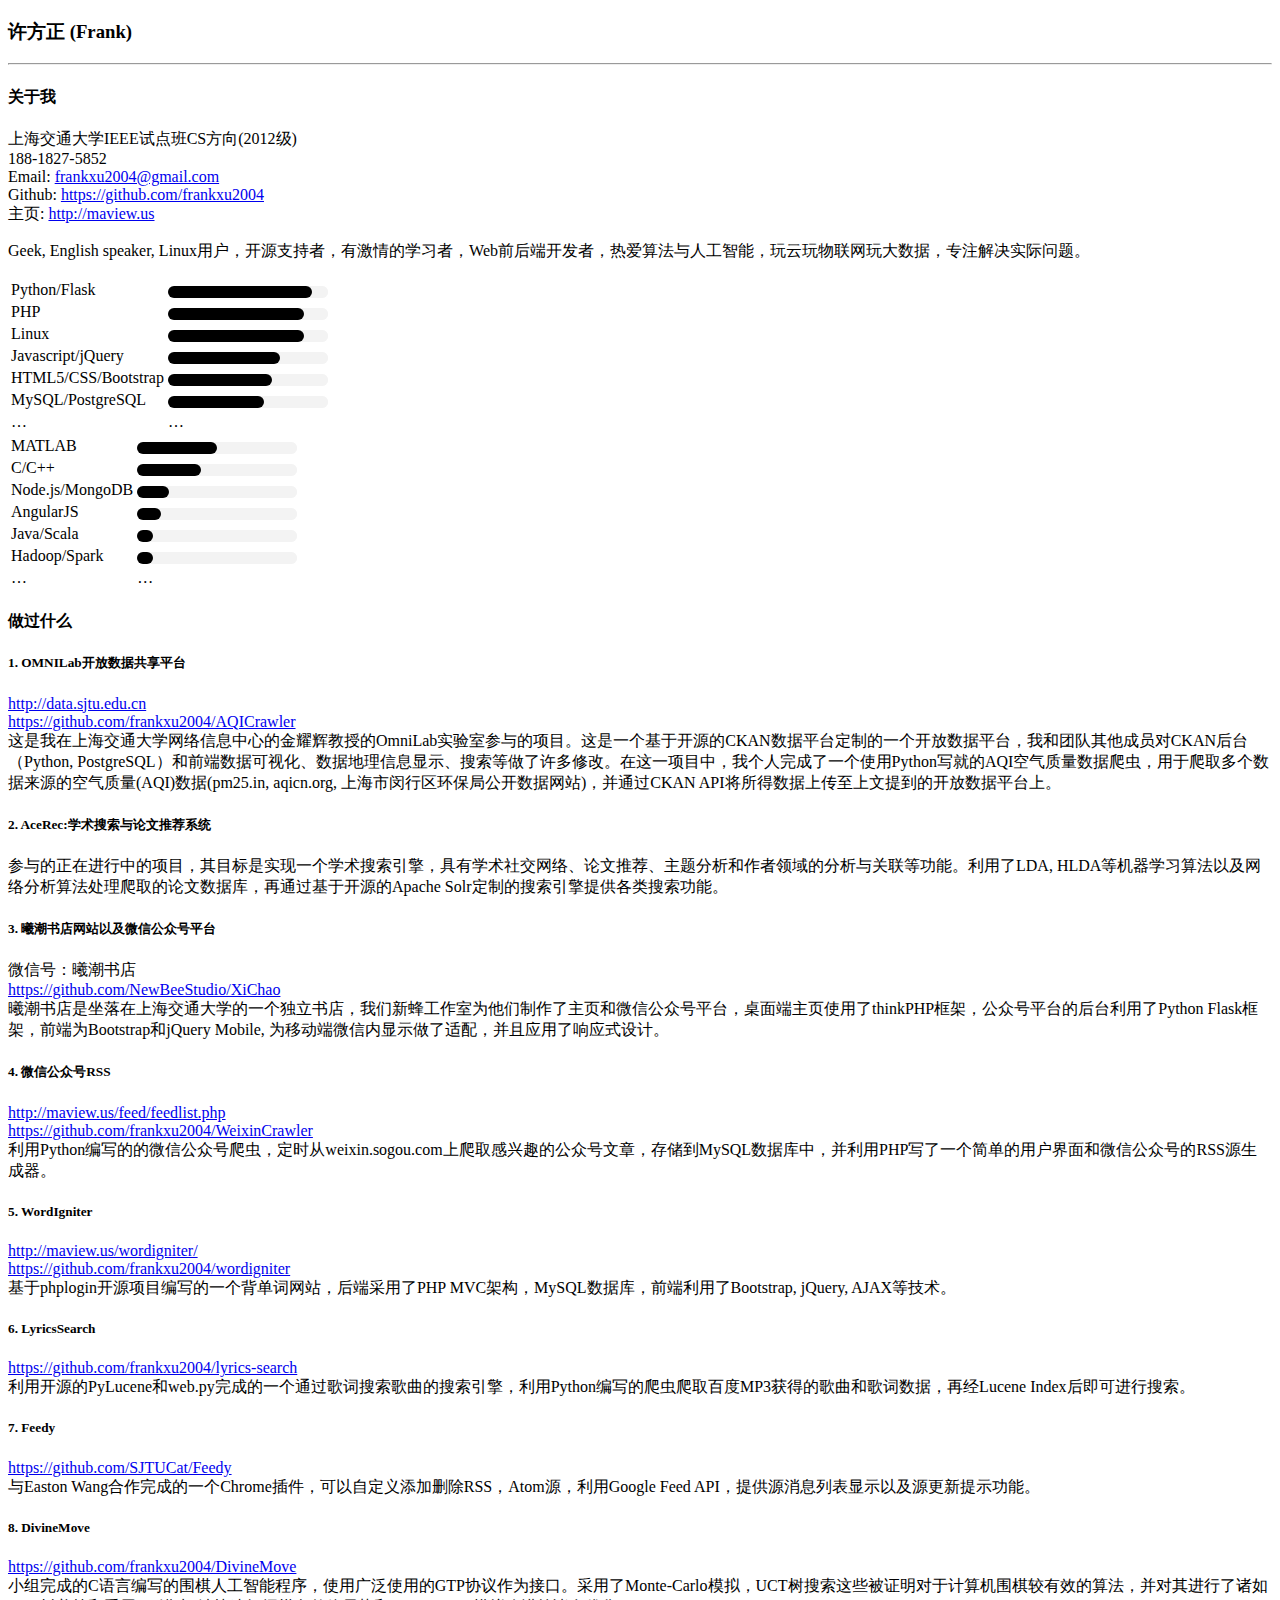
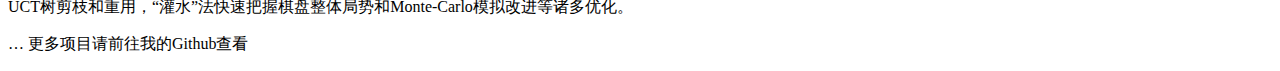
==== cv_cn.html @ fd247d7c "open sourced my homepage portal" ====
<!DOCTYPE html>
<html>

<head>
    <meta charset="utf-8">
    <meta name="viewport" content="width=device-width, initial-scale=1.0">
    <title>简历</title>
    <link rel="stylesheet" href="https://stackedit.io/res-min/themes/base.css" />
    <link rel="stylesheet" href="stylesheets/cv.css" />
    <script type="text/javascript" src="https://cdn.mathjax.org/mathjax/latest/MathJax.js?config=TeX-AMS_HTML"></script>
</head>

<body>
    <div class="container">
        <h3 id="简历">许方正 (Frank)</h3>
        <hr>
        <h4 id="关于我"><strong>关于我</strong></h4>
        <p>
            上海交通大学IEEE试点班CS方向(2012级)
            <br> 188-1827-5852
            <br> Email: <a href="mailto:frankxu2004@gmail.com">frankxu2004@gmail.com</a>
            <br> Github: <a href="https://github.com/frankxu2004">https://github.com/frankxu2004</a>
            <br> 主页: <a href="http://maview.us">http://maview.us</a>
        </p>
        <p>Geek, English speaker, Linux用户，开源支持者，有激情的学习者，Web前后端开发者，热爱算法与人工智能，玩云玩物联网玩大数据，专注解决实际问题。</p>

        <div class="col-md-6">
            <table>
                <tbody>
                    <tr>
                        <td>Python/Flask</td>
                        <td>
                            <progress max="100" value="90"></progress>
                        </td>
                    </tr>
                    <tr>
                        <td>PHP</td>
                        <td>
                            <progress max="100" value="85"></progress>
                        </td>
                    </tr>
                    <tr>
                        <td>Linux</td>
                        <td>
                            <progress max="100" value="85"></progress>
                        </td>
                    </tr>
                    <tr>
                        <td>Javascript/jQuery</td>
                        <td>
                            <progress max="100" value="70"></progress>
                        </td>
                    </tr>
                    <tr>
                        <td>HTML5/CSS/Bootstrap</td>
                        <td>
                            <progress max="100" value="65"></progress>
                        </td>
                    </tr>
                    <tr>
                        <td>MySQL/PostgreSQL</td>
                        <td>
                            <progress max="100" value="60"></progress>
                        </td>
                    </tr>
                    <tr>
                        <td>…</td>
                        <td>…</td>
                    </tr>
                </tbody>
            </table>
        </div>
        <div class="col-md-6">
            <table>
                <tbody>
                    <tr>
                        <td>MATLAB</td>
                        <td>
                            <progress max="100" value="50"></progress>
                        </td>
                    </tr>
                    <tr>
                        <td>C/C++</td>
                        <td>
                            <progress max="100" value="40"></progress>
                        </td>
                    </tr>
                    <tr>
                        <td>Node.js/MongoDB</td>
                        <td>
                            <progress max="100" value="20"></progress>
                        </td>
                    </tr>
                    <tr>
                        <td>AngularJS</td>
                        <td>
                            <progress max="100" value="15"></progress>
                        </td>
                    </tr>
                    <tr>
                        <td>Java/Scala</td>
                        <td>
                            <progress max="100" value="10"></progress>
                        </td>
                    </tr>
                    <tr>
                        <td>Hadoop/Spark</td>
                        <td>
                            <progress max="100" value="10"></progress>
                        </td>
                    </tr>
                    <tr>
                        <td>…</td>
                        <td>…</td>
                    </tr>
                </tbody>
            </table>
        </div>
        <h4 id="做过什么"><strong>做过什么</strong></h4>
        <h5 id="1-omnilab开放数据共享平台"><strong>1. OMNILab开放数据共享平台</strong></h5>
        <p><a href="http://data.sjtu.edu.cn">http://data.sjtu.edu.cn</a>
            <br>
            <a href="https://github.com/frankxu2004/AQICrawler">https://github.com/frankxu2004/AQICrawler</a>
            <br> 这是我在上海交通大学网络信息中心的金耀辉教授的OmniLab实验室参与的项目。这是一个基于开源的CKAN数据平台定制的一个开放数据平台，我和团队其他成员对CKAN后台（Python, PostgreSQL）和前端数据可视化、数据地理信息显示、搜索等做了许多修改。在这一项目中，我个人完成了一个使用Python写就的AQI空气质量数据爬虫，用于爬取多个数据来源的空气质量(AQI)数据(pm25.in, aqicn.org, 上海市闵行区环保局公开数据网站)，并通过CKAN API将所得数据上传至上文提到的开放数据平台上。</p>
        <h5 id="2-acerec学术搜索与论文推荐系统"><strong>2. AceRec:学术搜索与论文推荐系统</strong></h5>
        <p>参与的正在进行中的项目，其目标是实现一个学术搜索引擎，具有学术社交网络、论文推荐、主题分析和作者领域的分析与关联等功能。利用了LDA, HLDA等机器学习算法以及网络分析算法处理爬取的论文数据库，再通过基于开源的Apache Solr定制的搜索引擎提供各类搜索功能。</p>
        <h5 id="3-曦潮书店网站以及微信公众号平台"><strong>3. 曦潮书店网站以及微信公众号平台</strong></h5>
        <p>微信号：曦潮书店
            <br>
            <a href="https://github.com/NewBeeStudio/XiChao">https://github.com/NewBeeStudio/XiChao</a>
            <br> 曦潮书店是坐落在上海交通大学的一个独立书店，我们新蜂工作室为他们制作了主页和微信公众号平台，桌面端主页使用了thinkPHP框架，公众号平台的后台利用了Python Flask框架，前端为Bootstrap和jQuery Mobile, 为移动端微信内显示做了适配，并且应用了响应式设计。</p>
        <h5 id="4-微信公众号RSS"><strong>4. 微信公众号RSS</strong></h5>
        <p><a href="http://maview.us/feed/feedlist.php">http://maview.us/feed/feedlist.php</a>
            <br>
            <a href="https://github.com/frankxu2004/WeixinCrawler">https://github.com/frankxu2004/WeixinCrawler</a>
            <br> 利用Python编写的的微信公众号爬虫，定时从weixin.sogou.com上爬取感兴趣的公众号文章，存储到MySQL数据库中，并利用PHP写了一个简单的用户界面和微信公众号的RSS源生成器。
        </p>
        <h5 id="5-wordigniter"><strong>5. WordIgniter</strong></h5>
        <p><a href="http://maview.us/wordigniter/">http://maview.us/wordigniter/</a>
            <br>
            <a href="https://github.com/frankxu2004/wordigniter">https://github.com/frankxu2004/wordigniter</a>
            <br> 基于phplogin开源项目编写的一个背单词网站，后端采用了PHP MVC架构，MySQL数据库，前端利用了Bootstrap, jQuery, AJAX等技术。</p>
        <h5 id="6-lyricssearch"><strong>6. LyricsSearch</strong></h5>
        <p><a href="https://github.com/frankxu2004/lyrics-search">https://github.com/frankxu2004/lyrics-search</a>
            <br> 利用开源的PyLucene和web.py完成的一个通过歌词搜索歌曲的搜索引擎，利用Python编写的爬虫爬取百度MP3获得的歌曲和歌词数据，再经Lucene Index后即可进行搜索。</p>
        <h5 id="7-feedy"><strong>7. Feedy</strong></h5>
        <p><a href="https://github.com/SJTUCat/Feedy">https://github.com/SJTUCat/Feedy</a>
            <br> 与Easton Wang合作完成的一个Chrome插件，可以自定义添加删除RSS，Atom源，利用Google Feed API，提供源消息列表显示以及源更新提示功能。</p>
        <h5 id="8-divinemove"><strong>8. DivineMove</strong></h5>
        <p><a href="https://github.com/frankxu2004/DivineMove">https://github.com/frankxu2004/DivineMove</a>
            <br> 小组完成的C语言编写的围棋人工智能程序，使用广泛使用的GTP协议作为接口。采用了Monte-Carlo模拟，UCT树搜索这些被证明对于计算机围棋较有效的算法，并对其进行了诸如UCT树剪枝和重用，“灌水”法快速把握棋盘整体局势和Monte-Carlo模拟改进等诸多优化。</p>
        <p>… 更多项目请前往我的Github查看</p>
    </div>
</body>

</html>
---- stylesheets/cv.css ----
progress {
    background-color: #f3f3f3;
    border: 0;
    height: 12px;
    border-radius: 9px;
}

progress::-webkit-progress-bar {
    background-color: #f3f3f3;
    border: 0;
    height: 12px;
    border-radius: 9px;
}

progress::-webkit-progress-value {
    background-color: #000000;
    border: 0;
    height: 12px;
    border-radius: 9px;
}

progress::-moz-progress-bar {
    background-color: #f3f3f3;
    border: 0;
    height: 12px;
    border-radius: 9px;
}

@media print {
  .col-md-1,
  .col-md-2,
  .col-md-3,
  .col-md-4,
  .col-md-5,
  .col-md-6,
  .col-md-7,
  .col-md-8,
  .col-md-9,
  .col-md-10,
  .col-md-11,
  .col-md-12 {
    float: left;
  }
  .col-md-12 {
    width: 100%;
  }
  .col-md-11 {
    width: 91.66666666666666%;
  }
  .col-md-10 {
    width: 83.33333333333334%;
  }
  .col-md-9 {
    width: 75%;
  }
  .col-md-8 {
    width: 66.66666666666666%;
  }
  .col-md-7 {
    width: 58.333333333333336%;
  }
  .col-md-6 {
    width: 50%;
  }
  .col-md-5 {
    width: 41.66666666666667%;
  }
  .col-md-4 {
    width: 33.33333333333333%;
  }
  .col-md-3 {
    width: 25%;
  }
  .col-md-2 {
    width: 16.666666666666664%;
  }
  .col-md-1 {
    width: 8.333333333333332%;
  }
  .col-md-pull-12 {
    right: 100%;
  }
  .col-md-pull-11 {
    right: 91.66666666666666%;
  }
  .col-md-pull-10 {
    right: 83.33333333333334%;
  }
  .col-md-pull-9 {
    right: 75%;
  }
  .col-md-pull-8 {
    right: 66.66666666666666%;
  }
  .col-md-pull-7 {
    right: 58.333333333333336%;
  }
  .col-md-pull-6 {
    right: 50%;
  }
  .col-md-pull-5 {
    right: 41.66666666666667%;
  }
  .col-md-pull-4 {
    right: 33.33333333333333%;
  }
  .col-md-pull-3 {
    right: 25%;
  }
  .col-md-pull-2 {
    right: 16.666666666666664%;
  }
  .col-md-pull-1 {
    right: 8.333333333333332%;
  }
  .col-md-pull-0 {
    right: 0;
  }
  .col-md-push-12 {
    left: 100%;
  }
  .col-md-push-11 {
    left: 91.66666666666666%;
  }
  .col-md-push-10 {
    left: 83.33333333333334%;
  }
  .col-md-push-9 {
    left: 75%;
  }
  .col-md-push-8 {
    left: 66.66666666666666%;
  }
  .col-md-push-7 {
    left: 58.333333333333336%;
  }
  .col-md-push-6 {
    left: 50%;
  }
  .col-md-push-5 {
    left: 41.66666666666667%;
  }
  .col-md-push-4 {
    left: 33.33333333333333%;
  }
  .col-md-push-3 {
    left: 25%;
  }
  .col-md-push-2 {
    left: 16.666666666666664%;
  }
  .col-md-push-1 {
    left: 8.333333333333332%;
  }
  .col-md-push-0 {
    left: 0;
  }
  .col-md-offset-12 {
    margin-left: 100%;
  }
  .col-md-offset-11 {
    margin-left: 91.66666666666666%;
  }
  .col-md-offset-10 {
    margin-left: 83.33333333333334%;
  }
  .col-md-offset-9 {
    margin-left: 75%;
  }
  .col-md-offset-8 {
    margin-left: 66.66666666666666%;
  }
  .col-md-offset-7 {
    margin-left: 58.333333333333336%;
  }
  .col-md-offset-6 {
    margin-left: 50%;
  }
  .col-md-offset-5 {
    margin-left: 41.66666666666667%;
  }
  .col-md-offset-4 {
    margin-left: 33.33333333333333%;
  }
  .col-md-offset-3 {
    margin-left: 25%;
  }
  .col-md-offset-2 {
    margin-left: 16.666666666666664%;
  }
  .col-md-offset-1 {
    margin-left: 8.333333333333332%;
  }
  .col-md-offset-0 {
    margin-left: 0;
  }
}
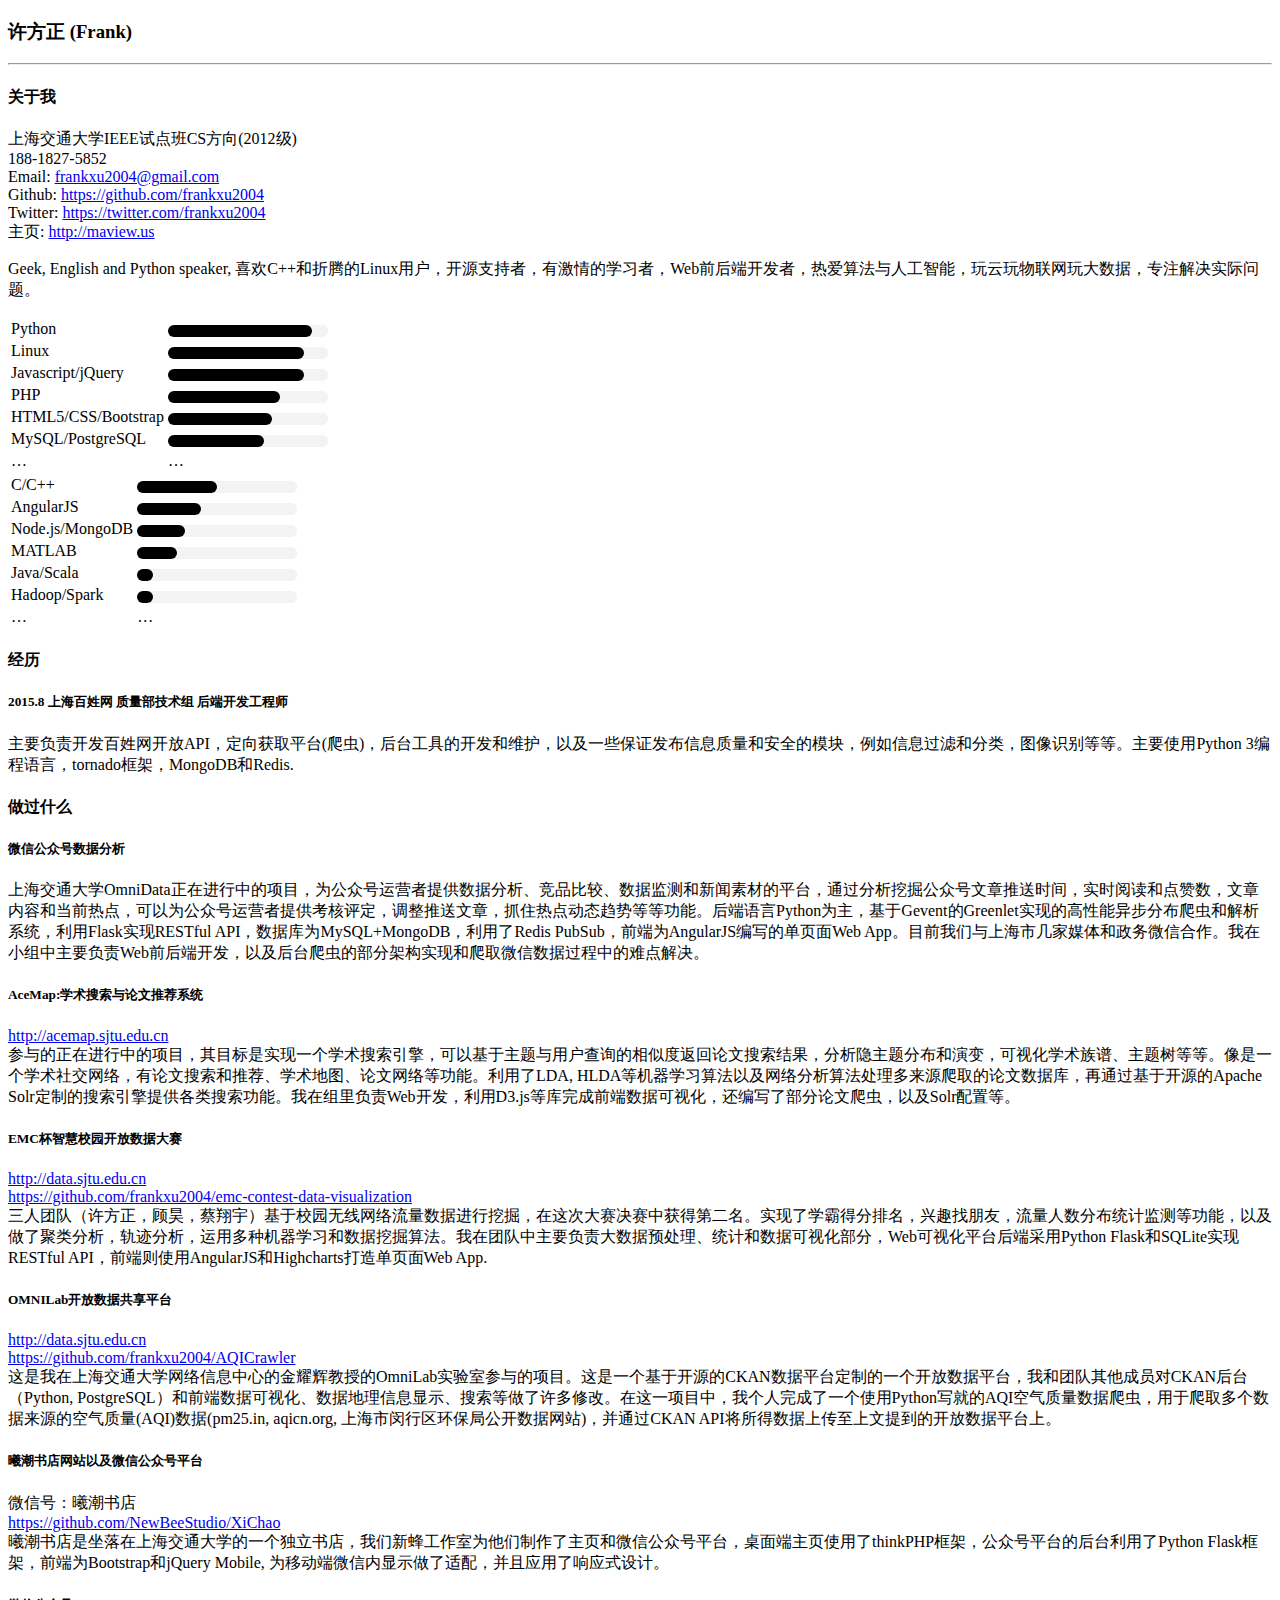
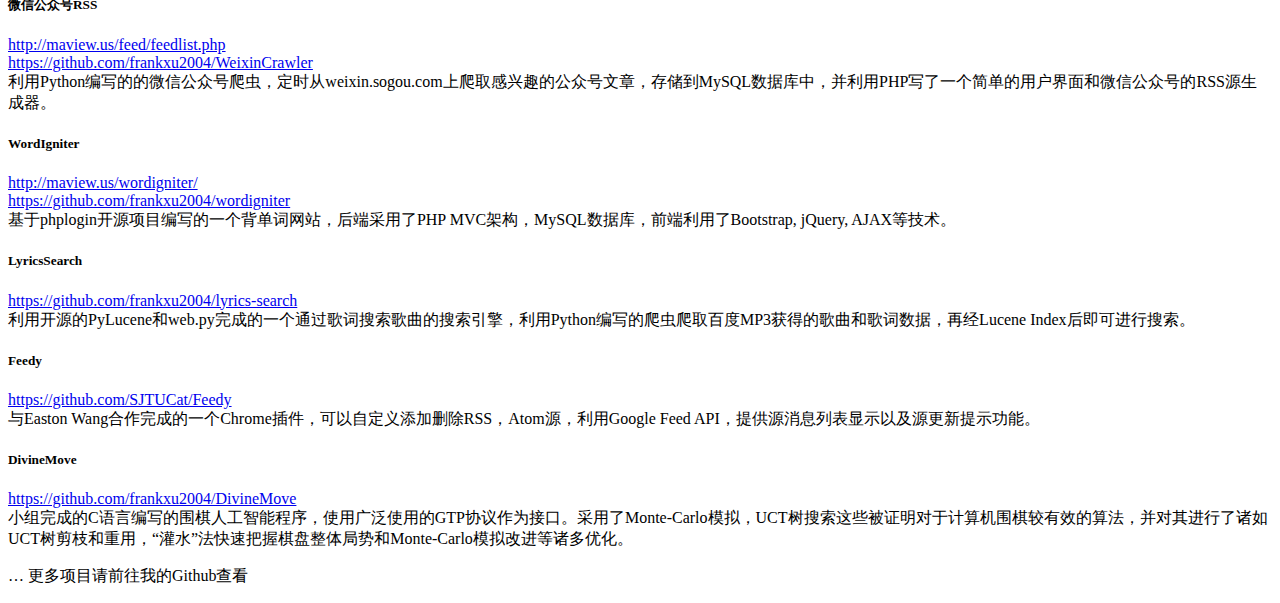
==== commit 40320b9a: "update resume" ====
--- a/cv_cn.html
+++ b/cv_cn.html
@@ -2,155 +2,198 @@
 <html>
 
 <head>
-    <meta charset="utf-8">
-    <meta name="viewport" content="width=device-width, initial-scale=1.0">
-    <title>简历</title>
-    <link rel="stylesheet" href="https://stackedit.io/res-min/themes/base.css" />
-    <link rel="stylesheet" href="stylesheets/cv.css" />
-    <script type="text/javascript" src="https://cdn.mathjax.org/mathjax/latest/MathJax.js?config=TeX-AMS_HTML"></script>
+  <meta charset="utf-8">
+  <meta name="viewport" content="width=device-width, initial-scale=1.0">
+  <title>简历</title>
+  <link rel="stylesheet" href="https://stackedit.io/res-min/themes/base.css" />
+  <link rel="stylesheet" href="stylesheets/cv.css" />
+  <script type="text/javascript" src="https://cdn.mathjax.org/mathjax/latest/MathJax.js?config=TeX-AMS_HTML"></script>
 </head>
 
 <body>
-    <div class="container">
-        <h3 id="简历">许方正 (Frank)</h3>
-        <hr>
-        <h4 id="关于我"><strong>关于我</strong></h4>
-        <p>
-            上海交通大学IEEE试点班CS方向(2012级)
-            <br> 188-1827-5852
-            <br> Email: <a href="mailto:frankxu2004@gmail.com">frankxu2004@gmail.com</a>
-            <br> Github: <a href="https://github.com/frankxu2004">https://github.com/frankxu2004</a>
-            <br> 主页: <a href="http://maview.us">http://maview.us</a>
-        </p>
-        <p>Geek, English speaker, Linux用户，开源支持者，有激情的学习者，Web前后端开发者，热爱算法与人工智能，玩云玩物联网玩大数据，专注解决实际问题。</p>
-
-        <div class="col-md-6">
-            <table>
-                <tbody>
-                    <tr>
-                        <td>Python/Flask</td>
-                        <td>
-                            <progress max="100" value="90"></progress>
-                        </td>
-                    </tr>
-                    <tr>
-                        <td>PHP</td>
-                        <td>
-                            <progress max="100" value="85"></progress>
-                        </td>
-                    </tr>
-                    <tr>
-                        <td>Linux</td>
-                        <td>
-                            <progress max="100" value="85"></progress>
-                        </td>
-                    </tr>
-                    <tr>
-                        <td>Javascript/jQuery</td>
-                        <td>
-                            <progress max="100" value="70"></progress>
-                        </td>
-                    </tr>
-                    <tr>
-                        <td>HTML5/CSS/Bootstrap</td>
-                        <td>
-                            <progress max="100" value="65"></progress>
-                        </td>
-                    </tr>
-                    <tr>
-                        <td>MySQL/PostgreSQL</td>
-                        <td>
-                            <progress max="100" value="60"></progress>
-                        </td>
-                    </tr>
-                    <tr>
-                        <td>…</td>
-                        <td>…</td>
-                    </tr>
-                </tbody>
-            </table>
-        </div>
-        <div class="col-md-6">
-            <table>
-                <tbody>
-                    <tr>
-                        <td>MATLAB</td>
-                        <td>
-                            <progress max="100" value="50"></progress>
-                        </td>
-                    </tr>
-                    <tr>
-                        <td>C/C++</td>
-                        <td>
-                            <progress max="100" value="40"></progress>
-                        </td>
-                    </tr>
-                    <tr>
-                        <td>Node.js/MongoDB</td>
-                        <td>
-                            <progress max="100" value="20"></progress>
-                        </td>
-                    </tr>
-                    <tr>
-                        <td>AngularJS</td>
-                        <td>
-                            <progress max="100" value="15"></progress>
-                        </td>
-                    </tr>
-                    <tr>
-                        <td>Java/Scala</td>
-                        <td>
-                            <progress max="100" value="10"></progress>
-                        </td>
-                    </tr>
-                    <tr>
-                        <td>Hadoop/Spark</td>
-                        <td>
-                            <progress max="100" value="10"></progress>
-                        </td>
-                    </tr>
-                    <tr>
-                        <td>…</td>
-                        <td>…</td>
-                    </tr>
-                </tbody>
-            </table>
-        </div>
-        <h4 id="做过什么"><strong>做过什么</strong></h4>
-        <h5 id="1-omnilab开放数据共享平台"><strong>1. OMNILab开放数据共享平台</strong></h5>
-        <p><a href="http://data.sjtu.edu.cn">http://data.sjtu.edu.cn</a>
-            <br>
-            <a href="https://github.com/frankxu2004/AQICrawler">https://github.com/frankxu2004/AQICrawler</a>
-            <br> 这是我在上海交通大学网络信息中心的金耀辉教授的OmniLab实验室参与的项目。这是一个基于开源的CKAN数据平台定制的一个开放数据平台，我和团队其他成员对CKAN后台（Python, PostgreSQL）和前端数据可视化、数据地理信息显示、搜索等做了许多修改。在这一项目中，我个人完成了一个使用Python写就的AQI空气质量数据爬虫，用于爬取多个数据来源的空气质量(AQI)数据(pm25.in, aqicn.org, 上海市闵行区环保局公开数据网站)，并通过CKAN API将所得数据上传至上文提到的开放数据平台上。</p>
-        <h5 id="2-acerec学术搜索与论文推荐系统"><strong>2. AceRec:学术搜索与论文推荐系统</strong></h5>
-        <p>参与的正在进行中的项目，其目标是实现一个学术搜索引擎，具有学术社交网络、论文推荐、主题分析和作者领域的分析与关联等功能。利用了LDA, HLDA等机器学习算法以及网络分析算法处理爬取的论文数据库，再通过基于开源的Apache Solr定制的搜索引擎提供各类搜索功能。</p>
-        <h5 id="3-曦潮书店网站以及微信公众号平台"><strong>3. 曦潮书店网站以及微信公众号平台</strong></h5>
-        <p>微信号：曦潮书店
-            <br>
-            <a href="https://github.com/NewBeeStudio/XiChao">https://github.com/NewBeeStudio/XiChao</a>
-            <br> 曦潮书店是坐落在上海交通大学的一个独立书店，我们新蜂工作室为他们制作了主页和微信公众号平台，桌面端主页使用了thinkPHP框架，公众号平台的后台利用了Python Flask框架，前端为Bootstrap和jQuery Mobile, 为移动端微信内显示做了适配，并且应用了响应式设计。</p>
-        <h5 id="4-微信公众号RSS"><strong>4. 微信公众号RSS</strong></h5>
-        <p><a href="http://maview.us/feed/feedlist.php">http://maview.us/feed/feedlist.php</a>
-            <br>
-            <a href="https://github.com/frankxu2004/WeixinCrawler">https://github.com/frankxu2004/WeixinCrawler</a>
-            <br> 利用Python编写的的微信公众号爬虫，定时从weixin.sogou.com上爬取感兴趣的公众号文章，存储到MySQL数据库中，并利用PHP写了一个简单的用户界面和微信公众号的RSS源生成器。
-        </p>
-        <h5 id="5-wordigniter"><strong>5. WordIgniter</strong></h5>
-        <p><a href="http://maview.us/wordigniter/">http://maview.us/wordigniter/</a>
-            <br>
-            <a href="https://github.com/frankxu2004/wordigniter">https://github.com/frankxu2004/wordigniter</a>
-            <br> 基于phplogin开源项目编写的一个背单词网站，后端采用了PHP MVC架构，MySQL数据库，前端利用了Bootstrap, jQuery, AJAX等技术。</p>
-        <h5 id="6-lyricssearch"><strong>6. LyricsSearch</strong></h5>
-        <p><a href="https://github.com/frankxu2004/lyrics-search">https://github.com/frankxu2004/lyrics-search</a>
-            <br> 利用开源的PyLucene和web.py完成的一个通过歌词搜索歌曲的搜索引擎，利用Python编写的爬虫爬取百度MP3获得的歌曲和歌词数据，再经Lucene Index后即可进行搜索。</p>
-        <h5 id="7-feedy"><strong>7. Feedy</strong></h5>
-        <p><a href="https://github.com/SJTUCat/Feedy">https://github.com/SJTUCat/Feedy</a>
-            <br> 与Easton Wang合作完成的一个Chrome插件，可以自定义添加删除RSS，Atom源，利用Google Feed API，提供源消息列表显示以及源更新提示功能。</p>
-        <h5 id="8-divinemove"><strong>8. DivineMove</strong></h5>
-        <p><a href="https://github.com/frankxu2004/DivineMove">https://github.com/frankxu2004/DivineMove</a>
-            <br> 小组完成的C语言编写的围棋人工智能程序，使用广泛使用的GTP协议作为接口。采用了Monte-Carlo模拟，UCT树搜索这些被证明对于计算机围棋较有效的算法，并对其进行了诸如UCT树剪枝和重用，“灌水”法快速把握棋盘整体局势和Monte-Carlo模拟改进等诸多优化。</p>
-        <p>… 更多项目请前往我的Github查看</p>
+  <div class="container">
+    <h3>许方正 (Frank)</h3>
+    <hr>
+    <h4>
+      <strong>关于我</strong>
+    </h4>
+    <p>
+      上海交通大学IEEE试点班CS方向(2012级)
+      <br> 188-1827-5852
+      <br> Email: <a href="mailto:frankxu2004@gmail.com">frankxu2004@gmail.com</a>
+      <br> Github: <a href="https://github.com/frankxu2004">https://github.com/frankxu2004</a>
+      <br>Twitter: <a href="https://twitter.com/frankxu2004">https://twitter.com/frankxu2004</a>
+      <br> 主页: <a href="http://maview.us">http://maview.us</a>
+    </p>
+    <p>Geek, English and Python speaker, 喜欢C++和折腾的Linux用户，开源支持者，有激情的学习者，Web前后端开发者，热爱算法与人工智能，玩云玩物联网玩大数据，专注解决实际问题。</p>
+    <div class="col-md-6">
+      <table>
+        <tbody>
+          <tr>
+            <td>Python</td>
+            <td>
+              <progress max="100" value="90"></progress>
+            </td>
+          </tr>
+          <tr>
+            <td>Linux</td>
+            <td>
+              <progress max="100" value="85"></progress>
+            </td>
+          </tr>
+          <tr>
+            <td>Javascript/jQuery</td>
+            <td>
+              <progress max="100" value="85"></progress>
+            </td>
+          </tr>
+          <tr>
+            <td>PHP</td>
+            <td>
+              <progress max="100" value="70"></progress>
+            </td>
+          </tr>
+          <tr>
+            <td>HTML5/CSS/Bootstrap</td>
+            <td>
+              <progress max="100" value="65"></progress>
+            </td>
+          </tr>
+          <tr>
+            <td>MySQL/PostgreSQL</td>
+            <td>
+              <progress max="100" value="60"></progress>
+            </td>
+          </tr>
+          <tr>
+            <td>…</td>
+            <td>…</td>
+          </tr>
+        </tbody>
+      </table>
     </div>
+    <div class="col-md-6">
+      <table>
+        <tbody>
+          <tr>
+            <td>C/C++</td>
+            <td>
+              <progress max="100" value="50"></progress>
+            </td>
+          </tr>
+          <tr>
+            <td>AngularJS</td>
+            <td>
+              <progress max="100" value="40"></progress>
+            </td>
+          </tr>
+          <tr>
+            <td>Node.js/MongoDB</td>
+            <td>
+              <progress max="100" value="30"></progress>
+            </td>
+          </tr>
+          <tr>
+            <td>MATLAB</td>
+            <td>
+              <progress max="100" value="25"></progress>
+            </td>
+          </tr>
+          <tr>
+            <td>Java/Scala</td>
+            <td>
+              <progress max="100" value="10"></progress>
+            </td>
+          </tr>
+          <tr>
+            <td>Hadoop/Spark</td>
+            <td>
+              <progress max="100" value="10"></progress>
+            </td>
+          </tr>
+          <tr>
+            <td>…</td>
+            <td>…</td>
+          </tr>
+        </tbody>
+      </table>
+    </div>
+    <h4>
+      <strong>经历</strong>
+    </h4>
+    <h5>
+      <strong>2015.8 上海百姓网 质量部技术组 后端开发工程师</strong>
+    </h5>
+    <p>
+        主要负责开发百姓网开放API，定向获取平台(爬虫)，后台工具的开发和维护，以及一些保证发布信息质量和安全的模块，例如信息过滤和分类，图像识别等等。主要使用Python 3编程语言，tornado框架，MongoDB和Redis.
+    </p>
+    <h4>
+      <strong>做过什么</strong>
+    </h4>
+    <h5>
+      <strong>微信公众号数据分析</strong>
+    </h5>
+    <p>
+	  上海交通大学OmniData正在进行中的项目，为公众号运营者提供数据分析、竞品比较、数据监测和新闻素材的平台，通过分析挖掘公众号文章推送时间，实时阅读和点赞数，文章内容和当前热点，可以为公众号运营者提供考核评定，调整推送文章，抓住热点动态趋势等等功能。后端语言Python为主，基于Gevent的Greenlet实现的高性能异步分布爬虫和解析系统，利用Flask实现RESTful API，数据库为MySQL+MongoDB，利用了Redis PubSub，前端为AngularJS编写的单页面Web App。目前我们与上海市几家媒体和政务微信合作。我在小组中主要负责Web前后端开发，以及后台爬虫的部分架构实现和爬取微信数据过程中的难点解决。</p>
+    <h5>
+    <h5>
+      <strong>AceMap:学术搜索与论文推荐系统</strong>
+    </h5>
+    <p><a href="http://acemap.sjtu.edu.cn">http://acemap.sjtu.edu.cn</a>
+		<br>参与的正在进行中的项目，其目标是实现一个学术搜索引擎，可以基于主题与用户查询的相似度返回论文搜索结果，分析隐主题分布和演变，可视化学术族谱、主题树等等。像是一个学术社交网络，有论文搜索和推荐、学术地图、论文网络等功能。利用了LDA, HLDA等机器学习算法以及网络分析算法处理多来源爬取的论文数据库，再通过基于开源的Apache Solr定制的搜索引擎提供各类搜索功能。我在组里负责Web开发，利用D3.js等库完成前端数据可视化，还编写了部分论文爬虫，以及Solr配置等。</p>
+    <h5>
+      <strong>EMC杯智慧校园开放数据大赛</strong>
+    </h5>
+    <p><a href="http://data.sjtu.edu.cn">http://data.sjtu.edu.cn</a>
+      <br>
+      <a href="https://github.com/frankxu2004/emc-contest-data-visualization">https://github.com/frankxu2004/emc-contest-data-visualization</a>
+      <br> 三人团队（许方正，顾昊，蔡翔宇）基于校园无线网络流量数据进行挖掘，在这次大赛决赛中获得第二名。实现了学霸得分排名，兴趣找朋友，流量人数分布统计监测等功能，以及做了聚类分析，轨迹分析，运用多种机器学习和数据挖掘算法。我在团队中主要负责大数据预处理、统计和数据可视化部分，Web可视化平台后端采用Python Flask和SQLite实现RESTful API，前端则使用AngularJS和Highcharts打造单页面Web App.</p>
+    <h5>
+      <strong>OMNILab开放数据共享平台</strong>
+    </h5>
+    <p><a href="http://data.sjtu.edu.cn">http://data.sjtu.edu.cn</a>
+      <br>
+      <a href="https://github.com/frankxu2004/AQICrawler">https://github.com/frankxu2004/AQICrawler</a>
+      <br> 这是我在上海交通大学网络信息中心的金耀辉教授的OmniLab实验室参与的项目。这是一个基于开源的CKAN数据平台定制的一个开放数据平台，我和团队其他成员对CKAN后台（Python, PostgreSQL）和前端数据可视化、数据地理信息显示、搜索等做了许多修改。在这一项目中，我个人完成了一个使用Python写就的AQI空气质量数据爬虫，用于爬取多个数据来源的空气质量(AQI)数据(pm25.in, aqicn.org, 上海市闵行区环保局公开数据网站)，并通过CKAN API将所得数据上传至上文提到的开放数据平台上。</p>
+    <h5>
+      <strong>曦潮书店网站以及微信公众号平台</strong>
+    </h5>
+    <p>微信号：曦潮书店
+      <br>
+      <a href="https://github.com/NewBeeStudio/XiChao">https://github.com/NewBeeStudio/XiChao</a>
+      <br> 曦潮书店是坐落在上海交通大学的一个独立书店，我们新蜂工作室为他们制作了主页和微信公众号平台，桌面端主页使用了thinkPHP框架，公众号平台的后台利用了Python Flask框架，前端为Bootstrap和jQuery Mobile, 为移动端微信内显示做了适配，并且应用了响应式设计。</p>
+    <h5>
+      <strong>微信公众号RSS</strong>
+    </h5>
+    <p><a href="http://maview.us/feed/feedlist.php">http://maview.us/feed/feedlist.php</a>
+      <br>
+      <a href="https://github.com/frankxu2004/WeixinCrawler">https://github.com/frankxu2004/WeixinCrawler</a>
+      <br> 利用Python编写的的微信公众号爬虫，定时从weixin.sogou.com上爬取感兴趣的公众号文章，存储到MySQL数据库中，并利用PHP写了一个简单的用户界面和微信公众号的RSS源生成器。
+    </p>
+    <h5>
+      <strong>WordIgniter</strong>
+    </h5>
+    <p><a href="http://maview.us/wordigniter/">http://maview.us/wordigniter/</a>
+      <br>
+      <a href="https://github.com/frankxu2004/wordigniter">https://github.com/frankxu2004/wordigniter</a>
+      <br> 基于phplogin开源项目编写的一个背单词网站，后端采用了PHP MVC架构，MySQL数据库，前端利用了Bootstrap, jQuery, AJAX等技术。</p>
+    <h5>
+      <strong>LyricsSearch</strong>
+    </h5>
+    <p><a href="https://github.com/frankxu2004/lyrics-search">https://github.com/frankxu2004/lyrics-search</a>
+      <br> 利用开源的PyLucene和web.py完成的一个通过歌词搜索歌曲的搜索引擎，利用Python编写的爬虫爬取百度MP3获得的歌曲和歌词数据，再经Lucene Index后即可进行搜索。</p>
+    <h5>
+      <strong>Feedy</strong>
+    </h5>
+    <p><a href="https://github.com/SJTUCat/Feedy">https://github.com/SJTUCat/Feedy</a>
+      <br> 与Easton Wang合作完成的一个Chrome插件，可以自定义添加删除RSS，Atom源，利用Google Feed API，提供源消息列表显示以及源更新提示功能。</p>
+    <h5>
+      <strong>DivineMove</strong>
+    </h5>
+    <p><a href="https://github.com/frankxu2004/DivineMove">https://github.com/frankxu2004/DivineMove</a>
+      <br> 小组完成的C语言编写的围棋人工智能程序，使用广泛使用的GTP协议作为接口。采用了Monte-Carlo模拟，UCT树搜索这些被证明对于计算机围棋较有效的算法，并对其进行了诸如UCT树剪枝和重用，“灌水”法快速把握棋盘整体局势和Monte-Carlo模拟改进等诸多优化。</p>
+    <p>… 更多项目请前往我的Github查看</p>
+  </div>
 </body>
 
 </html>
